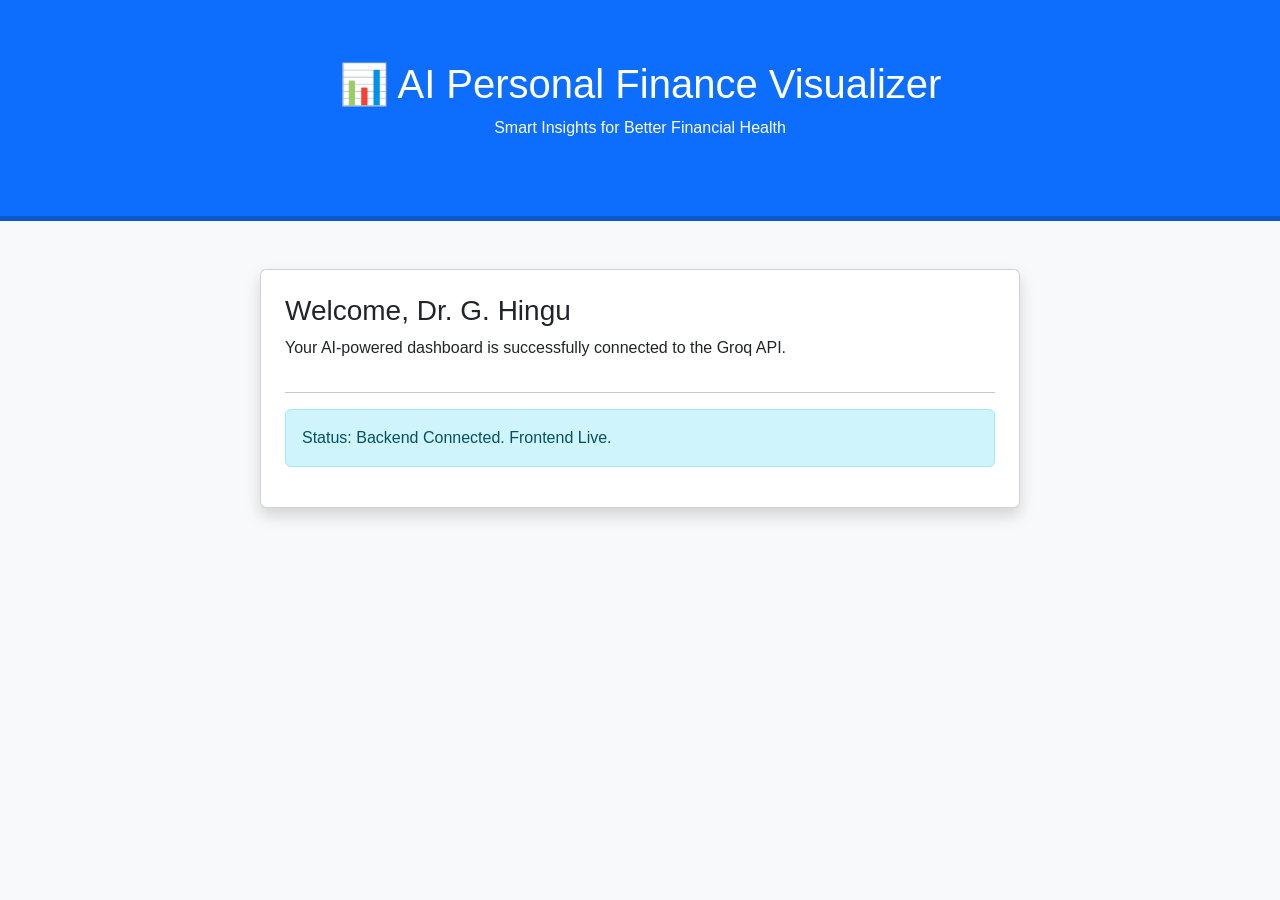
==== templates/index.html @ bb262dce "Create index.html" ====
<!DOCTYPE html>
<html lang="en">
<head>
    <meta charset="UTF-8">
    <meta name="viewport" content="width=device-width, initial-scale=1.0">
    <title>Finance Visualizer</title>
    <link href="https://cdn.jsdelivr.net/npm/bootstrap@5.3.0/dist/css/bootstrap.min.css" rel="stylesheet">
    <style>
        body { background-color: #f8f9fa; font-family: 'Segoe UI', Tahoma, Geneva, Verdana, sans-serif; }
        .hero-section { background: #0d6efd; color: white; padding: 60px 0; border-bottom: 5px solid #0a58ca; }
    </style>
</head>
<body>

    <div class="hero-section text-center">
        <h1>📊 AI Personal Finance Visualizer</h1>
        <p>Smart Insights for Better Financial Health</p>
    </div>

    <div class="container mt-5">
        <div class="row justify-content-center">
            <div class="col-md-8 card shadow p-4">
                <h3>Welcome, Dr. G. Hingu</h3>
                <p>Your AI-powered dashboard is successfully connected to the Groq API.</p>
                <hr>
                <div id="data-display">
                    <div class="alert alert-info">
                        Status: Backend Connected. Frontend Live.
                    </div>
                </div>
            </div>
        </div>
    </div>

</body>
</html>
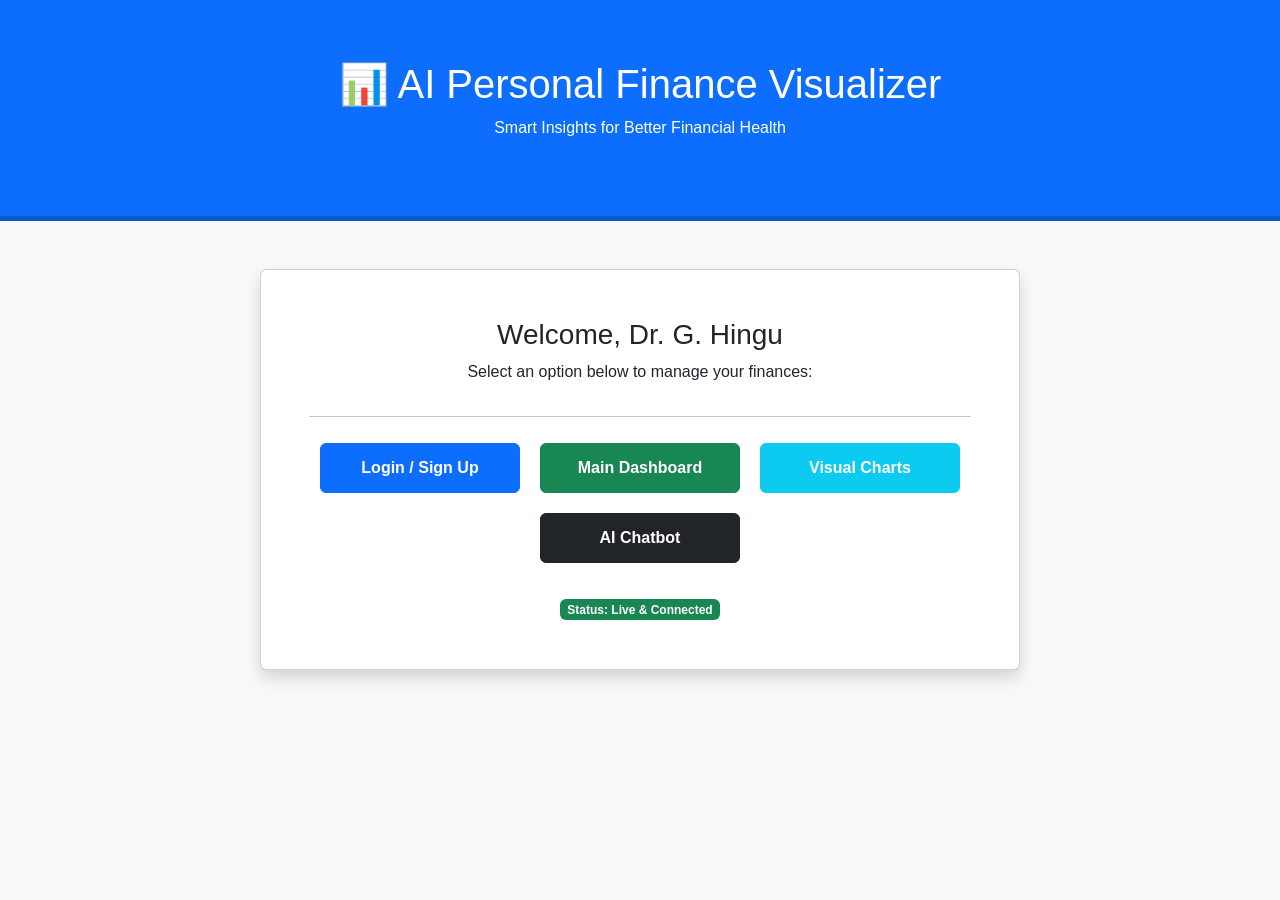
==== commit 2a5852b3: "Update index.html" ====
--- a/templates/index.html
+++ b/templates/index.html
@@ -3,11 +3,12 @@
 <head>
     <meta charset="UTF-8">
     <meta name="viewport" content="width=device-width, initial-scale=1.0">
-    <title>Finance Visualizer</title>
+    <title>AI Finance Visualizer</title>
     <link href="https://cdn.jsdelivr.net/npm/bootstrap@5.3.0/dist/css/bootstrap.min.css" rel="stylesheet">
     <style>
-        body { background-color: #f8f9fa; font-family: 'Segoe UI', Tahoma, Geneva, Verdana, sans-serif; }
+        body { background-color: #f8f9fa; font-family: 'Segoe UI', sans-serif; }
         .hero-section { background: #0d6efd; color: white; padding: 60px 0; border-bottom: 5px solid #0a58ca; }
+        .btn-custom { width: 200px; margin: 10px; padding: 12px; font-weight: bold; }
     </style>
 </head>
 <body>
@@ -18,15 +19,21 @@
     </div>
 
     <div class="container mt-5">
-        <div class="row justify-content-center">
-            <div class="col-md-8 card shadow p-4">
+        <div class="row justify-content-center text-center">
+            <div class="col-md-8 card shadow p-5">
                 <h3>Welcome, Dr. G. Hingu</h3>
-                <p>Your AI-powered dashboard is successfully connected to the Groq API.</p>
+                <p>Select an option below to manage your finances:</p>
                 <hr>
-                <div id="data-display">
-                    <div class="alert alert-info">
-                        Status: Backend Connected. Frontend Live.
-                    </div>
+                
+                <div class="d-flex flex-wrap justify-content-center">
+                    <a href="/login" class="btn btn-primary btn-custom">Login / Sign Up</a>
+                    <a href="/dashboard" class="btn btn-success btn-custom">Main Dashboard</a>
+                    <a href="/visualization" class="btn btn-info btn-custom text-white">Visual Charts</a>
+                    <a href="/chatbot" class="btn btn-dark btn-custom">AI Chatbot</a>
+                </div>
+
+                <div class="mt-4">
+                    <span class="badge bg-success">Status: Live & Connected</span>
                 </div>
             </div>
         </div>
